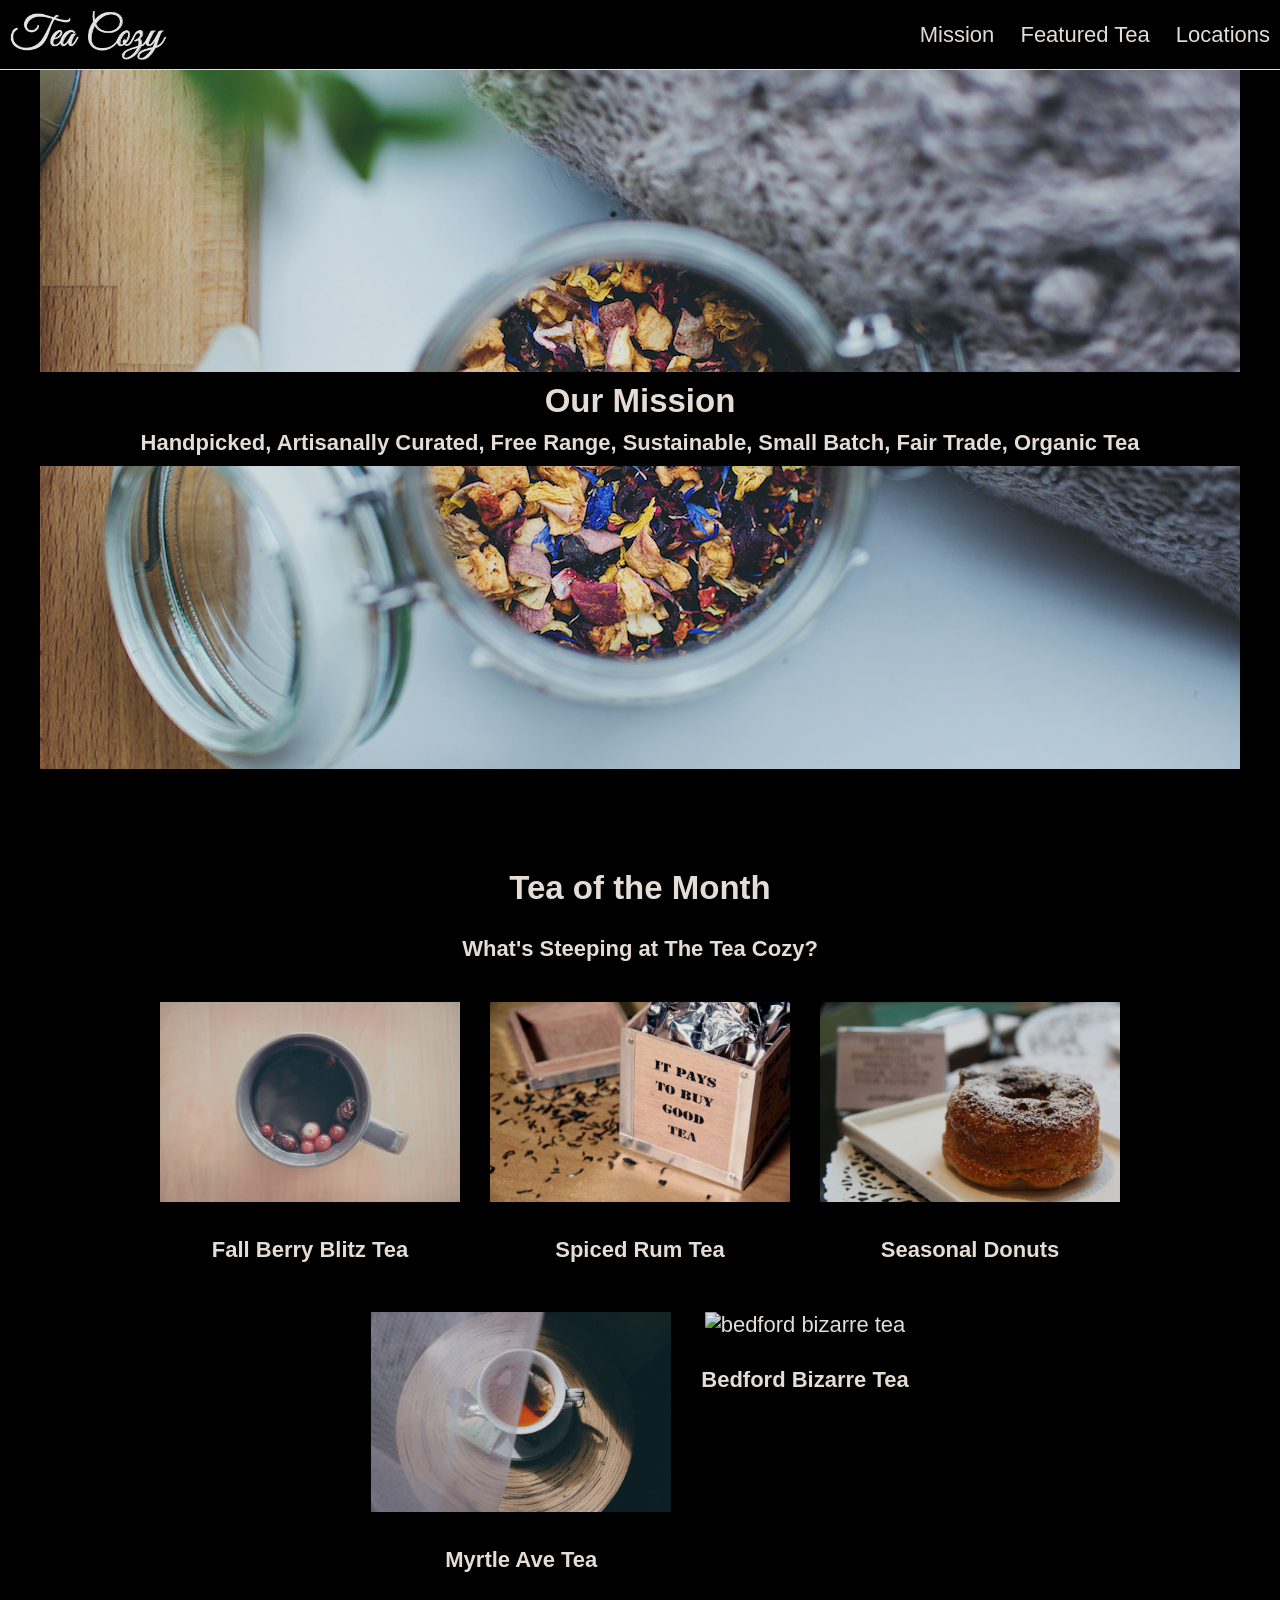
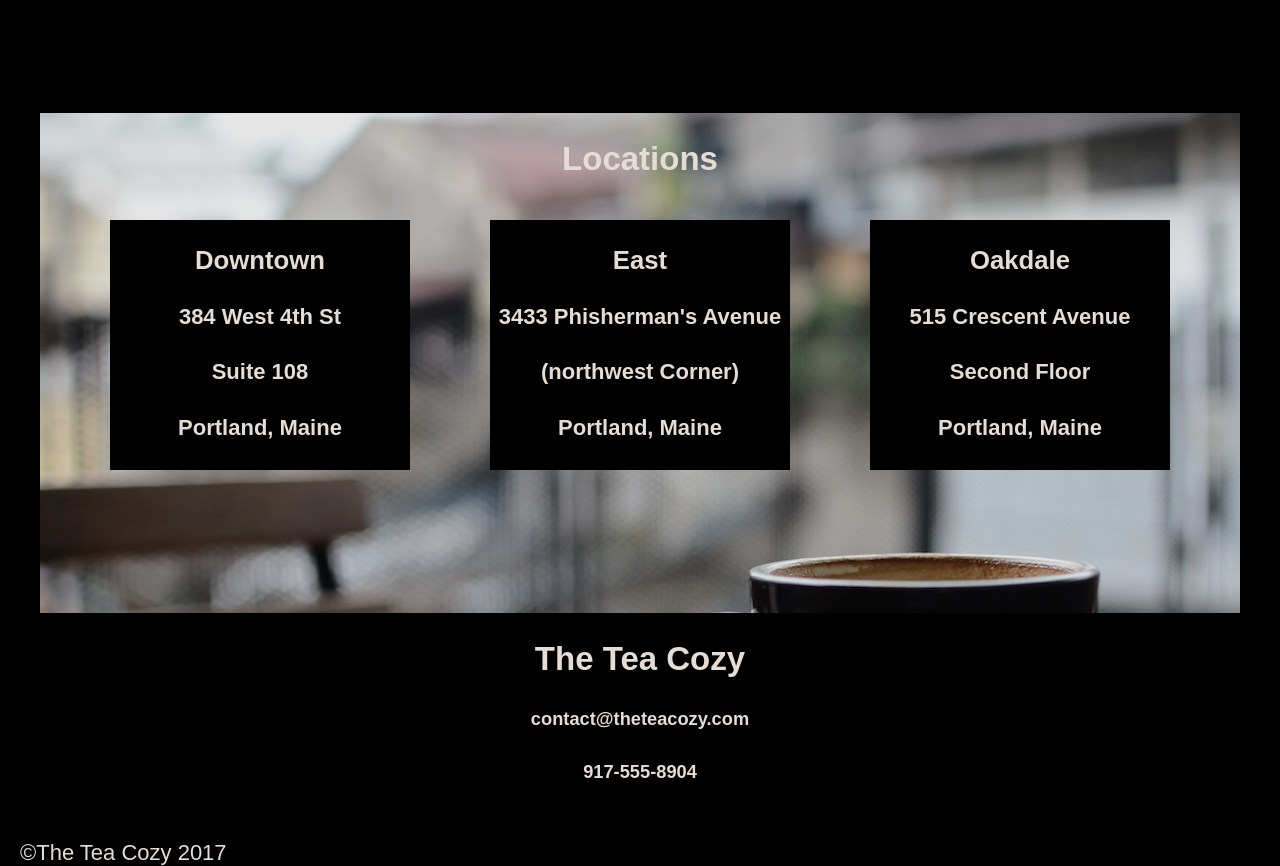
==== CodeCademy projects/TeaCozy/index.html @ a543b8a1 "first commit" ====
<!DOCTYPE html>
<html>
<head>
    <meta charset="UTF-8" />
    <title>title</title>
    <link rel="stylesheet" href="./style.css">
</head>
<body>
    <div class="header">
        <img src="./resource/logo.png" alt="tea cozy logo">
        <ul>
            <li>Mission</li>
            <li id="featured">Featured Tea</li>
            <li id="locations">Locations</li>
        </ul>
    </div>
    <div class="background">
        <div class="mission">
            <h2>Our Mission</h2>
            <h4>Handpicked, Artisanally Curated, Free Range, Sustainable, Small Batch, Fair Trade, Organic Tea</h4>
        </div>
    </div>
    <div class="tea">
        <h2>Tea of the Month</h2>
        <h4>What's Steeping at The Tea Cozy?</h4>
            <div class="featured">
                <Div class="card">  
                    <img src="./resource/berryblitz.jpg" alt="fall berry blitz tea">
                        <h4>Fall Berry Blitz Tea</h4>            
                </Div>
                <div class="card">
                    <img src="./resource/rum.jpg" alt="spiced rum tea">
                        <h4>Spiced Rum Tea</h4>
                   
                </div>
                <div class="card">
                    <img src="./resource/donut.jpg" alt="donut">
                        <h4>Seasonal Donuts</h4>
                </div>
                <div class="card">
                    <img src="./resource/myrtle.jpg" alt="Myrtle Ave Tea">
                        <h4>Myrtle Ave Tea</h4>
                </div>
                <div class="card">
                    <img src="./resource/bizarre.jpg" alt="bedford bizarre tea">
                        <h4>Bedford Bizarre Tea</h4>
                </div>
            </div>            
    </div>
    <div class="locations">
        <h2>Locations</h2>
        <div class="where">
            <div class="address">
                <h3>Downtown</h3>
                    <h4>384 West 4th St</h4>
                    <h4>Suite 108</h4>
                    <h4>Portland, Maine</h4>
            </div>
            <div class="address">
                <h3>East</h3>
                    <h4>3433 Phisherman's Avenue</h4>
                    <h4>(northwest Corner)</h4>
                    <h4>Portland, Maine</h4>
            </div>
            <div class="address">
                <h3>Oakdale</h3>
                    <h4>515 Crescent Avenue</h4>
                    <h4>Second Floor</h4>
                    <h4>Portland, Maine</h4>
            </div>
        </div>        
    </div>
    <div class="end">
        <h2>The Tea Cozy</h2>
            <h5>contact@theteacozy.com</h5>
            <h5>917-555-8904</h5>
    </div>
    <div class="footer">
        <footer>&copyThe Tea Cozy 2017</footer>
    </div>
</body>
</html>
---- CodeCademy projects/TeaCozy/style.css ----
body {
    margin: auto;
    font-family: helvetica;
    font-size: 22px;
    color: seashell;
    background-color: black;
    opacity: 0.9;
}
img[alt*="logo"] {
    margin-left: 10px;
    height: 50px;

}
.header {
    height: 69px;
    border-bottom: 1px solid seashell;
    position: fixed;
    display: flex;
    align-items: center;
    justify-content: space-between;
    top: 0px;
    width: 100%;
    z-index: 1;
    background-color: black;
}
.header li {
    text-align: right;
    display: inline-block;
    padding: 0 10px;
}
.background {
    background-image: url(./resource/background.jpg);
    position: relative;
    display: flex;
    align-items: center;
    margin: 69px auto;
    height: 700px;
    width: 1200px;
}
.mission {
    display: block;
    background-color: black;
    text-align: center;
    width: 100%;
}
.mission h4, .mission h2 {
    margin: 10px auto;
}
.tea {
    width: 1000px;
    text-align: center;
    margin: 100px auto;    
}
.featured {
    display: flex;
    flex-flow: wrap;
    justify-content: center;
    margin: 20px auto;    
}
.card {
    display: block;
    margin: 10px 15px;    
}
.card img {
    height: 200px;
    width: 300px;
}
.locations {
    display: flex;
    flex-direction: column;
    align-items: center;
    text-align: center;
    margin: auto;
    background-image: url(./resource/locationbackground.jpg);
    height: 500px;
    width: 1200px;
}
.where {
    display: flex;
    justify-content: center;
    align-items: center;
}
.address {
    background-color: black;
    opacity: 1;
    margin: 15px 40px;
    width: 300px;
    display: block;
    text-align: center;
}
.end {
    height: 200px;
    text-align: center;
}
.footer {
    text-align: left;
    margin-left: 20px;
}
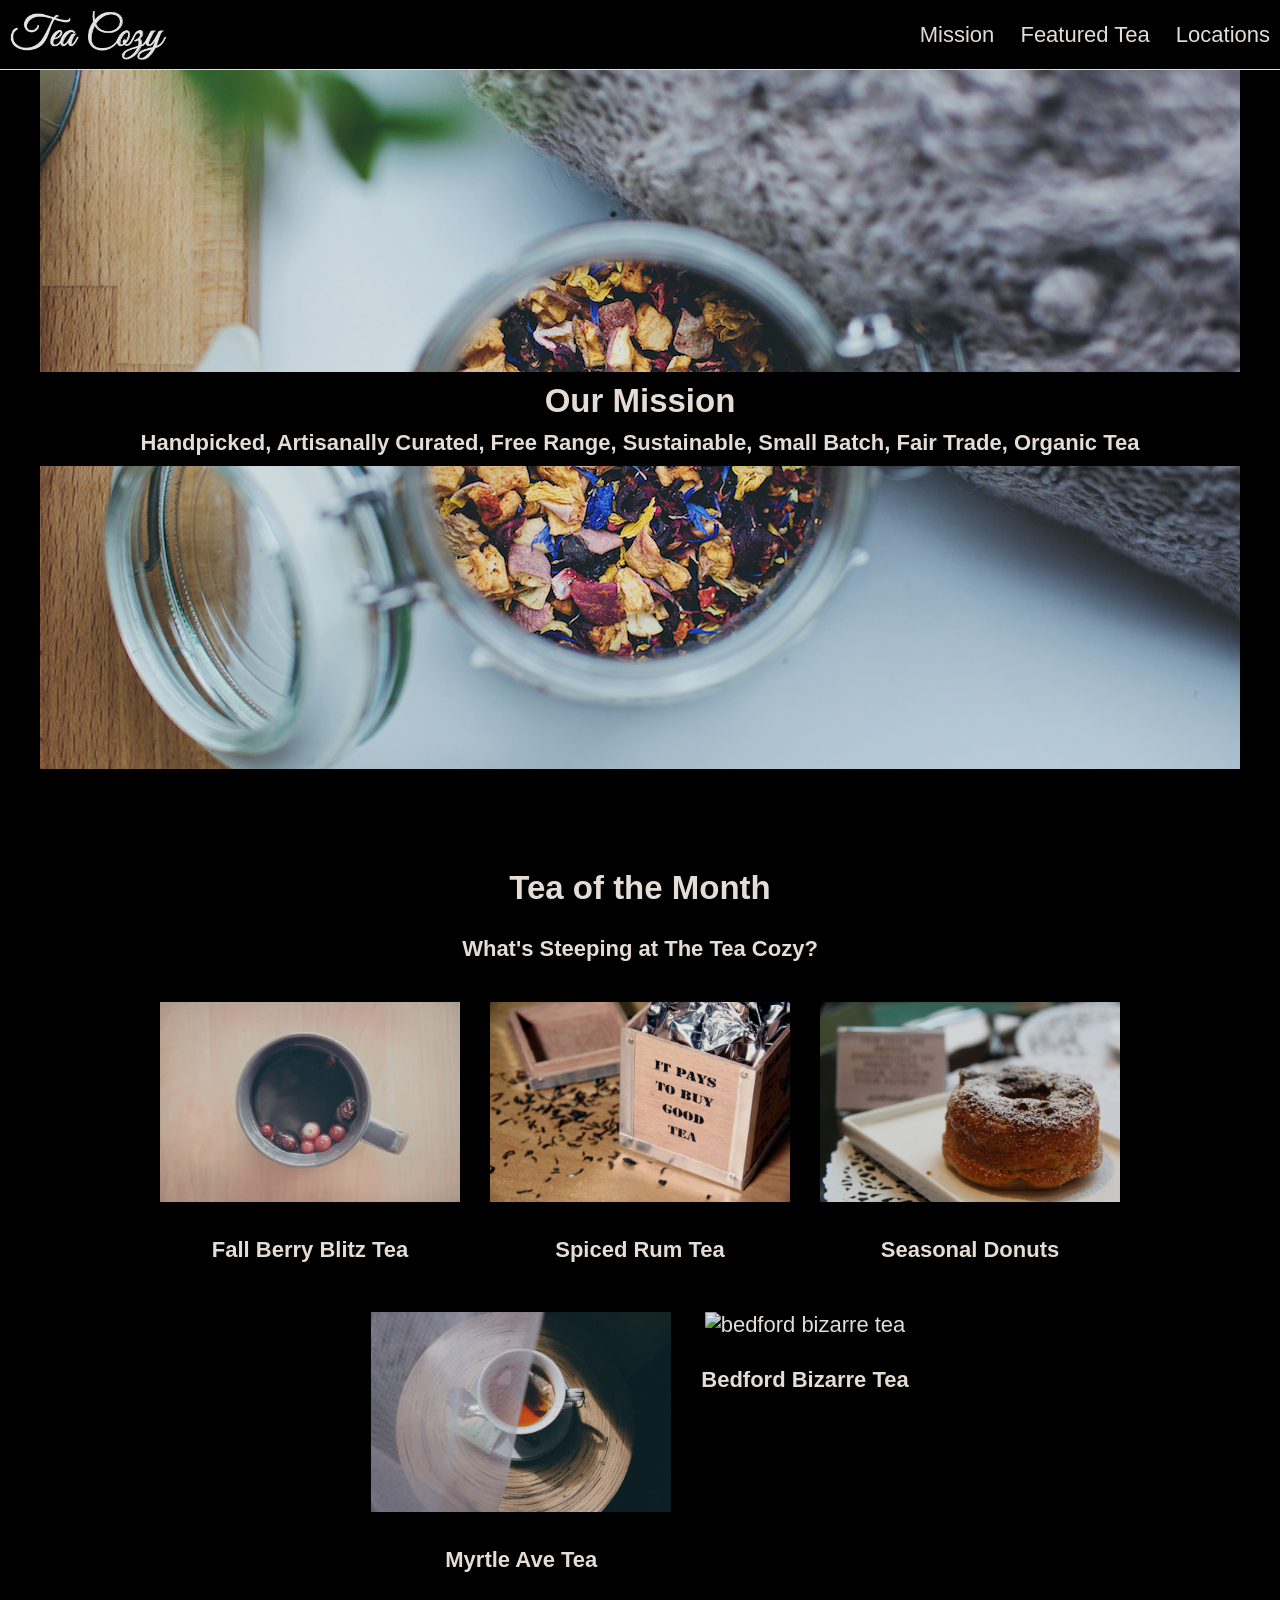
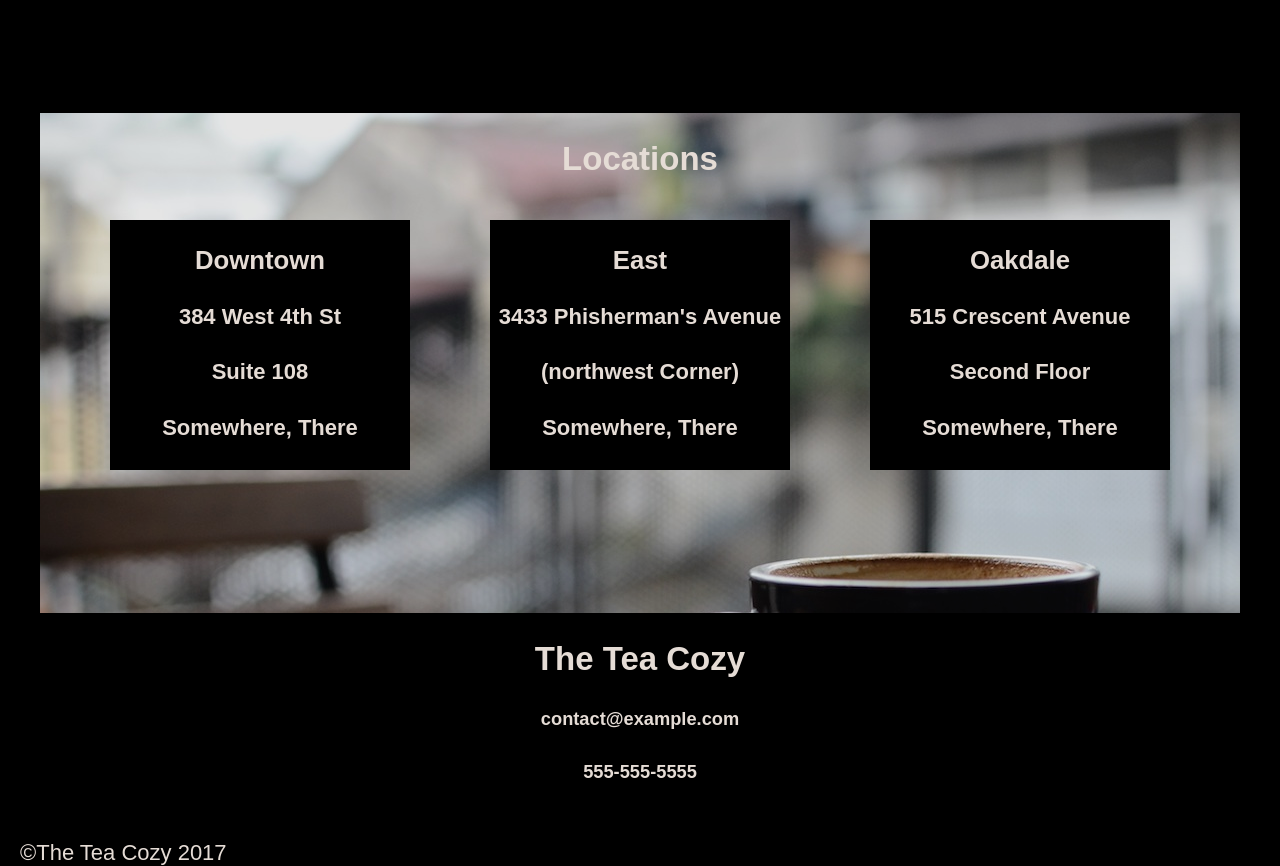
==== commit c71f7b44: "start mudd" ====
--- a/CodeCademy projects/TeaCozy/index.html
+++ b/CodeCademy projects/TeaCozy/index.html
@@ -54,29 +54,29 @@
                 <h3>Downtown</h3>
                     <h4>384 West 4th St</h4>
                     <h4>Suite 108</h4>
-                    <h4>Portland, Maine</h4>
+                    <h4>Somewhere, There</h4>
             </div>
             <div class="address">
                 <h3>East</h3>
                     <h4>3433 Phisherman's Avenue</h4>
                     <h4>(northwest Corner)</h4>
-                    <h4>Portland, Maine</h4>
+		    <h4>Somewhere, There</h4>
             </div>
             <div class="address">
                 <h3>Oakdale</h3>
                     <h4>515 Crescent Avenue</h4>
                     <h4>Second Floor</h4>
-                    <h4>Portland, Maine</h4>
+                    <h4>Somewhere, There</h4>
             </div>
         </div>        
     </div>
     <div class="end">
         <h2>The Tea Cozy</h2>
-            <h5>contact@theteacozy.com</h5>
-            <h5>917-555-8904</h5>
+            <h5>contact@example.com</h5>
+            <h5>555-555-5555</h5>
     </div>
     <div class="footer">
         <footer>&copyThe Tea Cozy 2017</footer>
     </div>
 </body>
-</html>+</html>
